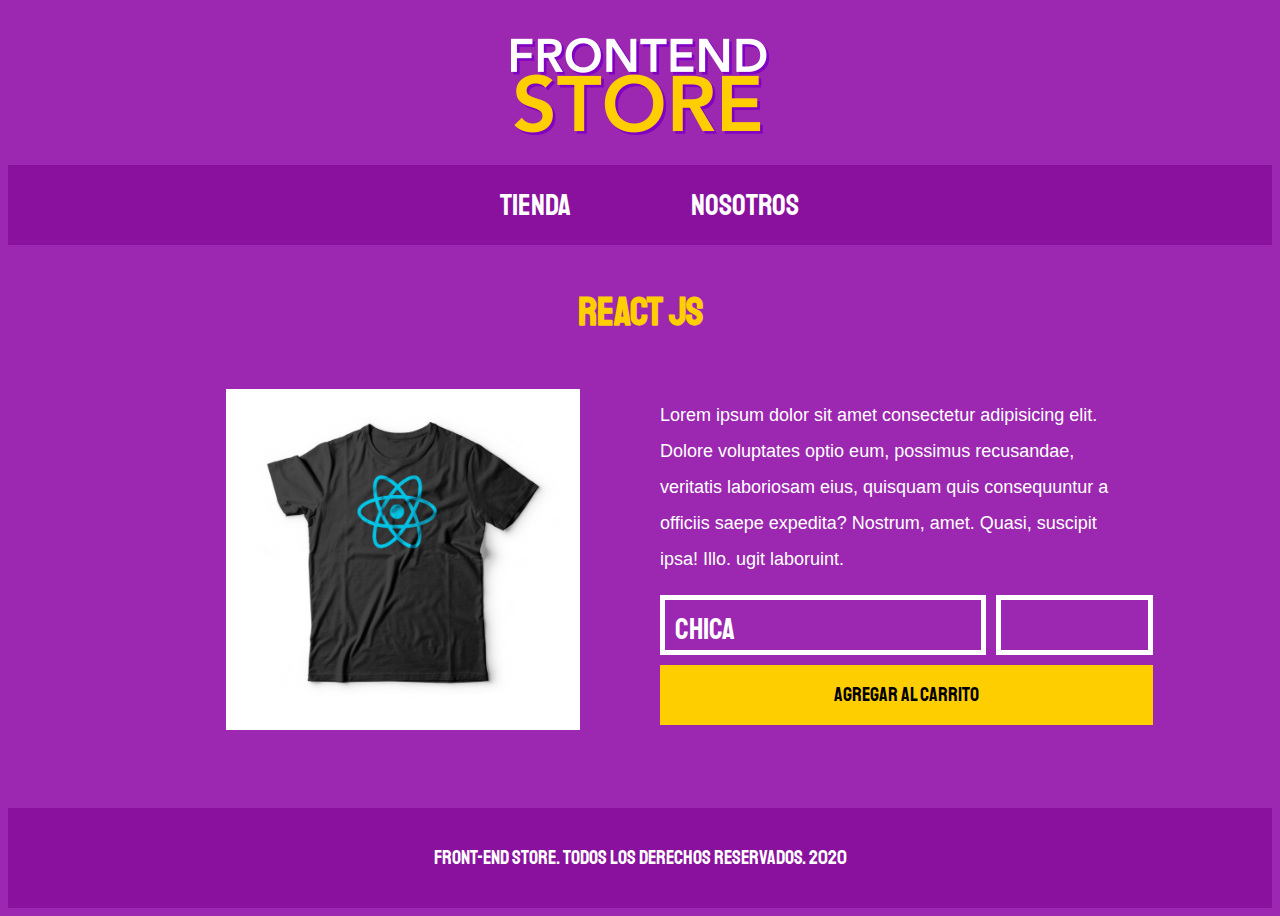
==== producto.html @ aa298cb7 "Subiendo sexto proyecto web: Tienda frontend mas completa" ====
<!DOCTYPE html>
<html lang="en">
<head>
    <meta charset="UTF-8">
    <meta name="viewport" content="width=device-width, initial-scale=1.0">
    <meta http-equiv="X-UA-Compatible" content="ie=edge">
    <title>Front End Store - CSS Grid</title>
    <link rel="stylesheet" href="https://necolas.github.io/normalize.css/8.0.1/normalize.css">
    <link href="https://fonts.googleapis.com/css?family=Staatliches" rel="stylesheet">
    <link rel="stylesheet" href="css/style.css">
    
</head>
<body class="footer-fijo">

    <header class="header">
        <img src="img/logo.png" alt="logotipo">
    </header>

    <div class="barra">
        <nav class="nav">
            <a href="index.html">Tienda</a>
            <a href="nosotros.html">Nosotros</a>
        </nav>
    </div>

    <main class="contenedor">
        <h1>React JS</h1>
        <div class="contenedor-informacion">
            <div class="imagen-producto">
                <img src="img/3.jpg" alt="imagen producto">
            </div>
            <div class="contenido">
                <p>Lorem ipsum dolor sit amet consectetur adipisicing elit. Dolore voluptates optio eum, possimus recusandae, veritatis laboriosam eius, quisquam quis consequuntur a officiis saepe expedita? Nostrum, amet. Quasi, suscipit ipsa! Illo.  ugit laboruint.</p>
                <form class="fomrulario-pedido">
                <select class="talla campo">
                    <option value="C">Chica</option>
                    <option value="M">Mediana</option>
                    <option value="G">Grande</option>
                </select>
                <input type="number" min="1" class="cantidad campo">
                <input type="submit" value="AGREGAR AL CARRITO" class="boton">
            </form>
            
            </div>


        </div>
    </main>

    

    <footer class="footer">
        <p class="copyright">
            Front-End Store. Todos los derechos reservados. 2020
        </p>
    </footer>

</body>
</html>
---- css/style.css ----
:root {
    --fuentePrincipal: 'Staatliches', cursive; /*el cursive es por si no enlaza hacia la fuente de google fonts, que se muestre como cursiva */

    --primario: #9c27b0;
    --primarioOscuro: #89119d;
    --secundario: #ffce00;
    
}

html {
    font-size: 62.5%; /* 62.5% */
    box-sizing: border-box;
}

*, *:before, *:after {
    box-sizing: inherit;
}

body {
    font-family: var(--fuentePrincipal);
    background-color: var(--primario);
    line-height: 2;
    font-size: 2rem; /* base de 20px */
}

/* esto será para fijar el footer hasta abajo por si usar GRID no deja que el footer quede hasta abajo */
body.footer-fijo {
    display: flex; /* usamos flex */
    flex-direction: column; /* le cambiamos la dirección para que colo a sus hijos en columnas */
    min-height: 100vh; /* vh (viewport-height) = Altura de la ventana gráfica. Sus valores se expresan en porcentaje (de 0 a 100) */
}

body.footer-fijo main {
    flex: 1; /* Crece todo lo que puedas */
}


img {
    max-width: 100%;
    padding: 0 1.3rem;
}

h1 {
    color: var(--secundario);
    text-align: center;
    font-size: 4rem;
}

.contenedor {
    max-width: 1200px;
    width: 75%;
    margin: 0 auto; /* para centrar */
}


.header {
    display: grid;
    justify-content: center;
    padding: 3rem 0;
}

.barra {
    background-color: var(--primarioOscuro);
    padding: 1rem 0;
}

.barra .nav {
    display: grid;
    grid-template-columns: repeat(2, 200px); /* primer parámetro NO. DE COLUMNAS, sgundo parametro: TAMAÑO DE COLUMNAS */
    justify-content: center;
    grid-column-gap: 1rem; /* esto crea un espacio entre elementos/columnas */
}

.barra .nav a {
    font-family: var(--fuentePrincipal);
    font-size: 3rem;
    text-align: center;
    text-decoration: none;
    color: white;
    transition: color .2s ease-in-out; /* aplicarse en donde, cuato tiempo dura la transicion y de qué tipo */
}

.barra .nav a:hover {
    color: var(--secundario);
}

.lista-productos { /* CONTENEDOR PADRE PARA APLICARLE DISPLAY: GRID y afecte a su contenido*/
    display: grid;
    grid-template-columns: repeat(2, 1fr);
    grid-column-gap: 2rem;
}

@media (min-width: 768px) {
    .lista-productos {
        grid-template-columns: repeat(3, 1fr);
    }
}

.producto {
    background-color: var(--primarioOscuro);
    padding-top: 1rem;
    margin-bottom: 2.5rem;

}

.producto .contenido-producto {
    line-height: 1.2;
    text-align: center;
    color: white;
}

.titulo {
    font-size: 4rem;
    margin: 1rem auto;
}

.precio {
    font-size: 2.8rem;
    color: var(--secundario);
    margin-top: 0;
}

.grafico {
    min-height: 300px;
    margin-bottom: 2.4rem;
    grid-column: 1 / 3;
    background-size: cover; /* PARA OCUPAR TODO EL ESPACIO DISPONIBLE EN SÍ MISMO, ÉL ES EL CONTENEDOR */
    background-position: center; /* PARA MOSTRAR LA IMAGEN DESDE EL CENTRO Y QUE ESTÉ CENTRADA */
}

.grafico-1 {
    background-image: url(../img/grafico1.jpg);
    grid-row: 2 / 3;
}

.grafico-2 {
    background-image: url(../img/grafico2.jpg);
    grid-row: 8 / 9;
}


@media (min-width: 768px) {

    .grafico-1 {
        grid-row: 2 / 3;
        grid-column: 1 / 3;
    }
    
    .grafico-2 {
        
        grid-row: 5 / 6;
        grid-column: 2 / 4;
    }
}

.footer {
    color: white;
    background-color: var(--primarioOscuro);
    padding: 1rem 0;
    margin-top: 2rem;
    text-align: center;
}


/* ------------------------------------------------- NOSOTROS.HTML */

.contenido {
    color: white;
    font-family: Arial, Helvetica, sans-serif;
    font-size: 1.8rem;
}

.texto-nosotros p {
    margin-top: 0;
}

.contenedor-informacion img {
    margin-top: 1rem;
}



@media (min-width: 768px) {
    .contenedor-informacion {
        display: grid;
        grid-template-columns: repeat(2, 50%);
        grid-column-gap: 2rem;
    }
    /*
    .contenedor-informacion .contenido {
        grid-column: 2 / 4 ;
    }
    */
}
    /* HAY UN LIFE HACK PARA HACER UN SITIO RESPONSIVE CON PURO GRID, SIN MEDIAQUERY!!!!! */
/*
.contenedor-informacion {
    display: grid;
    grid-template-columns: repeat(autofit, minmax(300px, 1fr));
}
*/



/* -------------------- PRODUCTO.HTML ------------- */
.imagen-producto {
    text-align: center;
    width: 100%;
    
}

.fomrulario-pedido {
    display: grid;
    grid-template-columns: repeat(3, 33.3%);
    grid-template-rows: repeat(2, 6rem);
    grid-column-gap: 1rem;
    grid-row-gap: 1rem;
}

.campo {
    background-color: transparent;
    color: white;
    border: 5px solid #FFF;
    font-family: var(--fuentePrincipal);
    font-size: 3rem;
    padding: 1rem;
    width: 100%;
}

.talla {
    -webkit-appearance: none;
    -webkit-border-radius: 0px;
    grid-column: 1 / 3;
}

.boton {
    font-family: var(--fuentePrincipal);
    background-color: var(--secundario);
    font-size: 2rem;
    border: none;
    text-align: center;
    transition: background-color .3s ease-in-out;
    grid-column: 1 / 4;
}

.boton:hover {
    cursor: pointer;
    background-color: rgb(233, 187, 2);
}
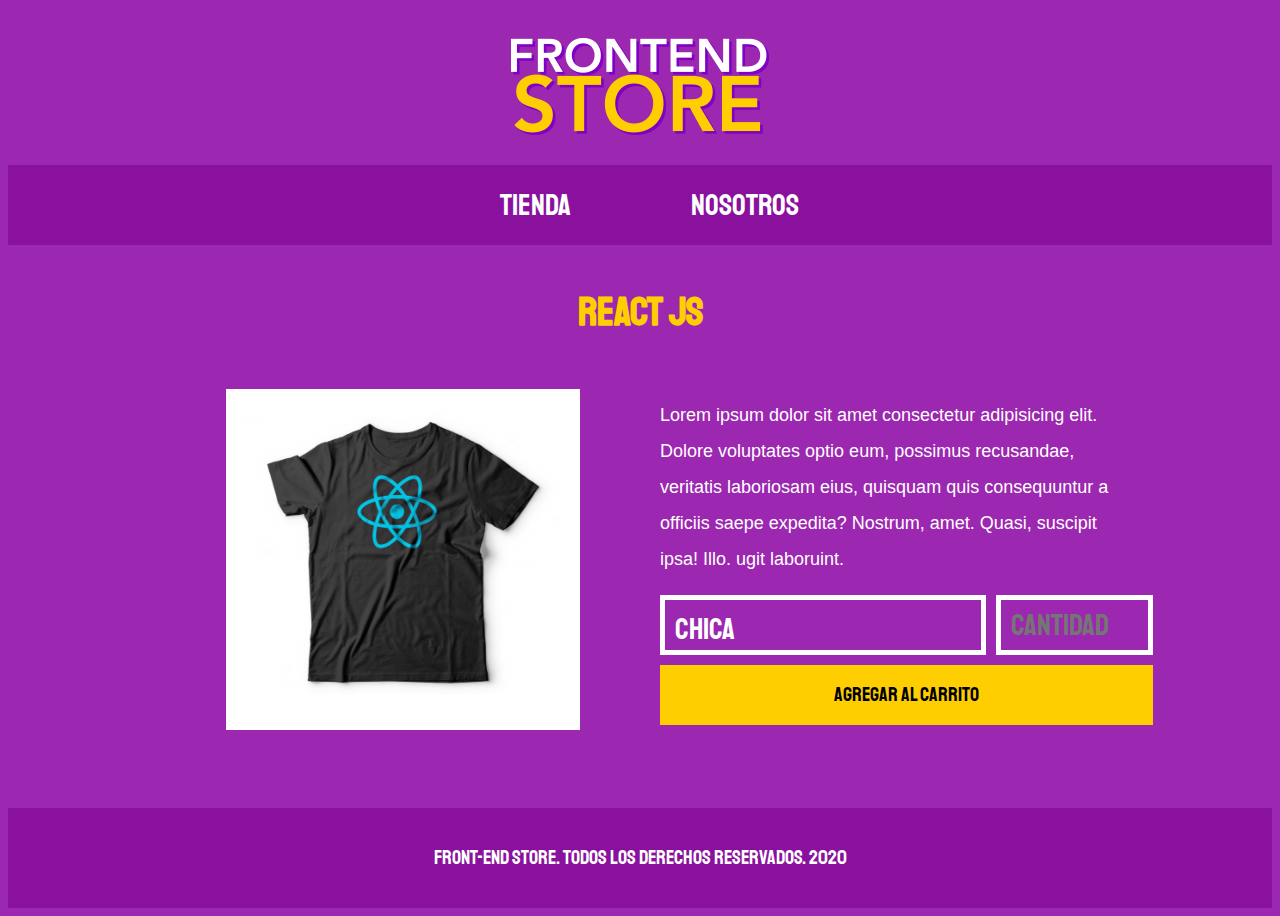
==== commit 80a357b1: "Mejoré producto-html" ====
--- a/producto.html
+++ b/producto.html
@@ -32,14 +32,14 @@
             <div class="contenido">
                 <p>Lorem ipsum dolor sit amet consectetur adipisicing elit. Dolore voluptates optio eum, possimus recusandae, veritatis laboriosam eius, quisquam quis consequuntur a officiis saepe expedita? Nostrum, amet. Quasi, suscipit ipsa! Illo.  ugit laboruint.</p>
                 <form class="fomrulario-pedido">
-                <select class="talla campo">
-                    <option value="C">Chica</option>
-                    <option value="M">Mediana</option>
-                    <option value="G">Grande</option>
-                </select>
-                <input type="number" min="1" class="cantidad campo">
-                <input type="submit" value="AGREGAR AL CARRITO" class="boton">
-            </form>
+                    <select class="talla campo">
+                        <option value="C">Chica</option>
+                        <option value="M">Mediana</option>
+                        <option value="G">Grande</option>
+                    </select>
+                    <input type="number" min="1" class="cantidad campo" placeholder="cantidad">
+                    <input type="submit" value="AGREGAR AL CARRITO" class="boton">
+                </form>
             
             </div>
 
